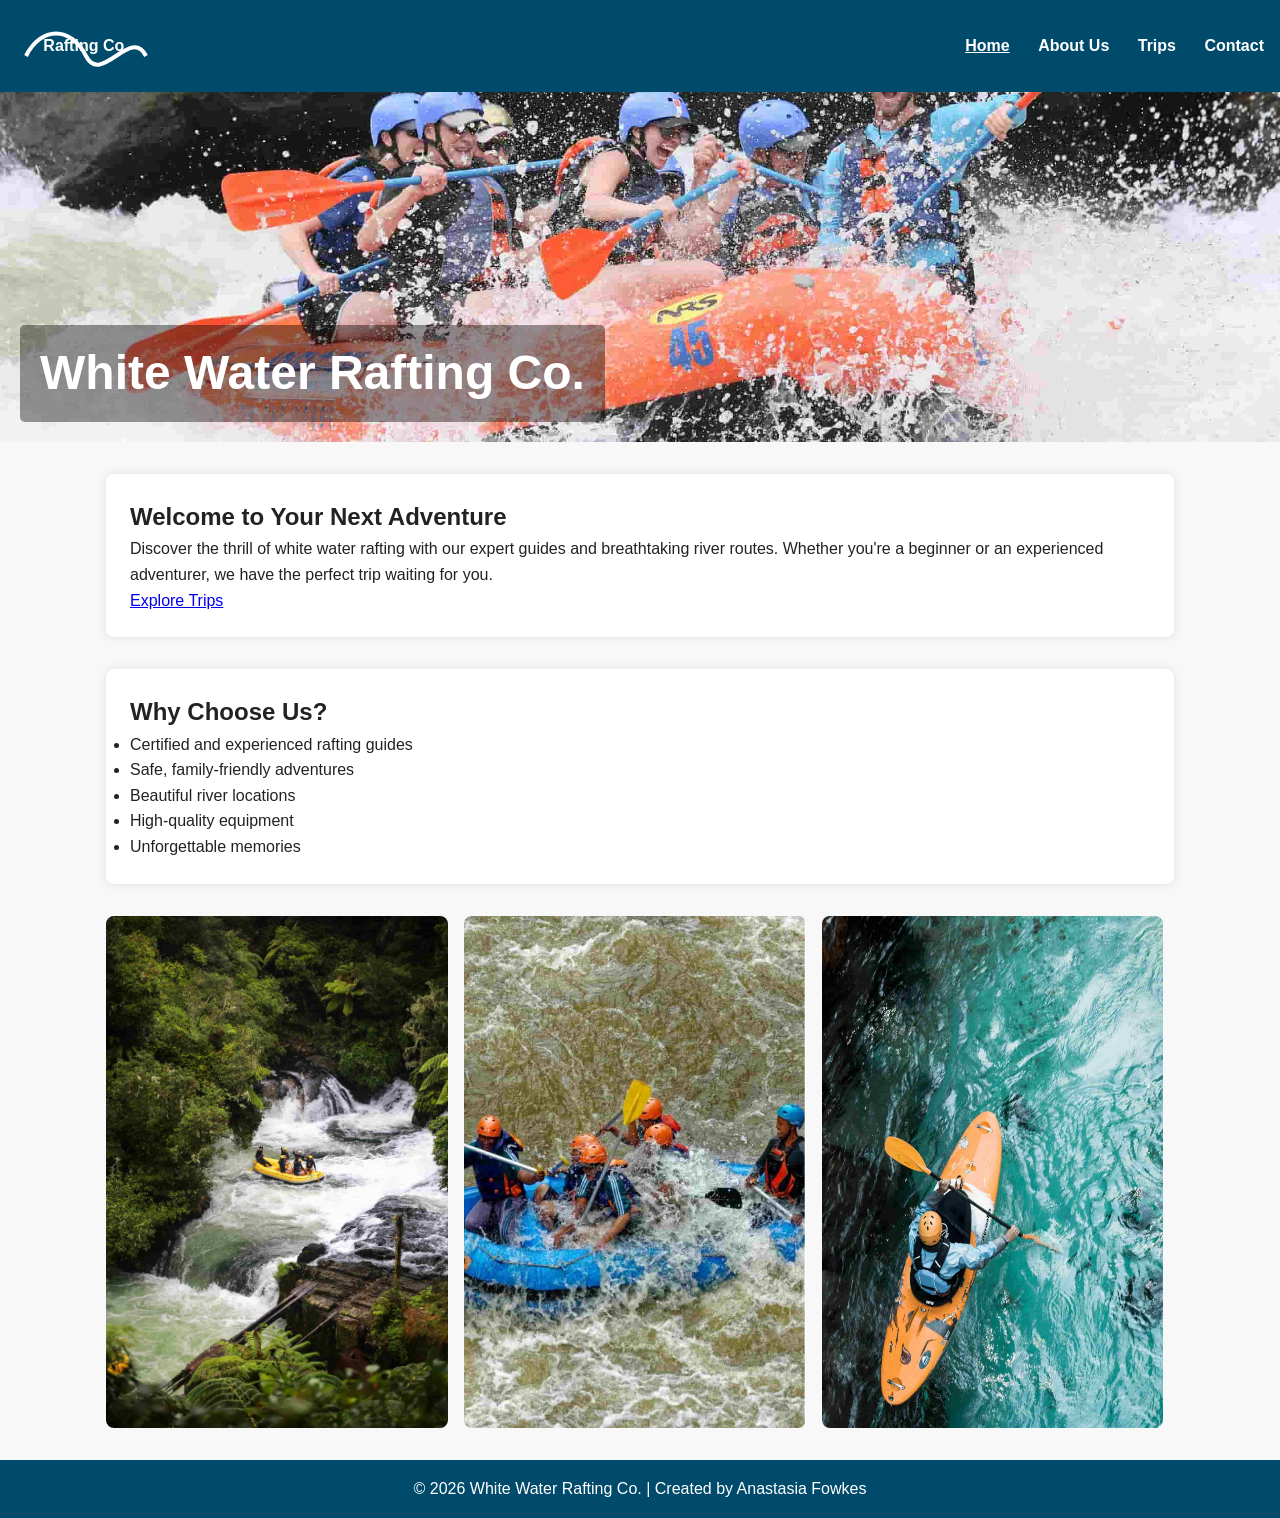
==== wwr/index.html @ e7051688 "rafting website" ====
<!DOCTYPE html>
<html lang="en">

<head>
    <meta charset="UTF-8">
    <title>White Water Rafting Co. | Home</title>
    <meta name="viewport" content="width=device-width, initial-scale=1.0">
    <meta name="description" content="Experience thrilling white water rafting adventures with our certified guides.">
    <link rel="stylesheet" href="styles/styles.css">
</head>

<body>

    <!-- HEADER -->
    <header>
        <img class="logo" src="images/logo.svg" alt="Rafting Company Logo">
        <nav>
            <a href="index.html" class="active">Home</a>
            <a href="about.html">About Us</a>
            <a href="trips.html">Trips</a>
            <a href="contact.html">Contact</a>
        </nav>
    </header>

    <!-- HERO SECTION -->
    <section class="hero">
        <img src="images/hero-rafting.jpg" alt="Rafting adventure on the river">
        <h1>White Water Rafting Co.</h1>
    </section>

    <!-- MAIN CONTENT -->
    <main>

        <section class="box">
            <h2>Welcome to Your Next Adventure</h2>
            <p>
                Discover the thrill of white water rafting with our expert guides and breathtaking river routes.
                Whether you're a beginner or an experienced adventurer, we have the perfect trip waiting for you.
            </p>
            <a class="btn" href="trips.html">Explore Trips</a>
        </section>

        <section class="box">
            <h2>Why Choose Us?</h2>
            <ul>
                <li>Certified and experienced rafting guides</li>
                <li>Safe, family-friendly adventures</li>
                <li>Beautiful river locations</li>
                <li>High-quality equipment</li>
                <li>Unforgettable memories</li>
            </ul>
        </section>

        <section class="adventure-gallery">
            <img src="images/rafting1.jpg" alt="Rafting through rapids">
            <img src="images/rafting2.jpg" alt="Rafting team paddling">
            <img src="images/rafting3.jpg" alt="River canyon view">
        </section>

    </main>

    <!-- FOOTER -->
    <footer>
        <p>&copy; 2026 White Water Rafting Co. | Created by Anastasia Fowkes</p>
    </footer>

</body>

</html>
---- wwr/styles/styles.css ----
/* ===========================
   RESET
=========================== */
* {
    margin: 0;
    padding: 0;
    box-sizing: border-box;
}

body {
    font-family: Arial, sans-serif;
    line-height: 1.6;
    color: #222;
    background-color: #f8f8f8;
}

/* ===========================
   HEADER + NAV
=========================== */
header {
    background-color: #004b6b;
    color: white;
    padding: 1rem;
    display: flex;
    align-items: center;
    justify-content: space-between;
}

header .logo {
    height: 60px;
}

nav a {
    color: white;
    text-decoration: none;
    margin-left: 1.5rem;
    font-weight: bold;
}

nav a:hover,
nav a.active {
    text-decoration: underline;
}

/* ===========================
   HERO SECTION
=========================== */
.hero {
    position: relative;
    width: 100%;
    height: 350px;
    overflow: hidden;
}

.hero img {
    width: 100%;
    height: 100%;
    object-fit: cover;
}

.hero h1 {
    position: absolute;
    bottom: 20px;
    left: 20px;
    color: white;
    font-size: 3rem;
    background: rgba(0, 0, 0, 0.4);
    padding: 10px 20px;
    border-radius: 5px;
}

/* ===========================
   MAIN CONTENT
=========================== */
main {
    max-width: 1100px;
    margin: 2rem auto;
    padding: 0 1rem;
}

.box {
    background: white;
    padding: 1.5rem;
    margin-bottom: 2rem;
    border-radius: 8px;
    box-shadow: 0 0 10px rgba(0, 0, 0, 0.1);
}

/* ===========================
   TEAM SECTION
=========================== */
.team-images,
.adventure-gallery {
    display: flex;
    gap: 1rem;
    margin-top: 1rem;
}

.team-images img,
.adventure-gallery img {
    width: 32%;
    border-radius: 8px;
}

/* ===========================
   TRIPS PAGE
=========================== */
.trip-cards {
    display: grid;
    grid-template-columns: repeat(3, 1fr);
    gap: 1.5rem;
}

.trip-card {
    background: white;
    border-radius: 8px;
    overflow: hidden;
    box-shadow: 0 0 10px rgba(0, 0, 0, 0.1);
}

.trip-card img {
    width: 100%;
    height: 180px;
    object-fit: cover;
}

.trip-card h3 {
    padding: 1rem;
}

.trip-card p {
    padding: 0 1rem 1rem;
}

.trip-card .btn {
    display: block;
    background: #004b6b;
    color: white;
    text-align: center;
    padding: 0.8rem;
    text-decoration: none;
    font-weight: bold;
}

.trip-card .btn:hover {
    background: #006a96;
}

/* ===========================
   CONTACT PAGE
=========================== */
.contact-info {
    display: flex;
    gap: 2rem;
}

.contact-info div {
    flex: 1;
}

form {
    display: flex;
    flex-direction: column;
    gap: 1rem;
}

form input,
form textarea {
    padding: 0.8rem;
    border-radius: 5px;
    border: 1px solid #ccc;
}

form button {
    background: #004b6b;
    color: white;
    padding: 0.8rem;
    border: none;
    border-radius: 5px;
    font-size: 1rem;
}

form button:hover {
    background: #006a96;
}

/* ===========================
   FOOTER
=========================== */
footer {
    background: #004b6b;
    color: white;
    text-align: center;
    padding: 1rem;
    margin-top: 2rem;
}
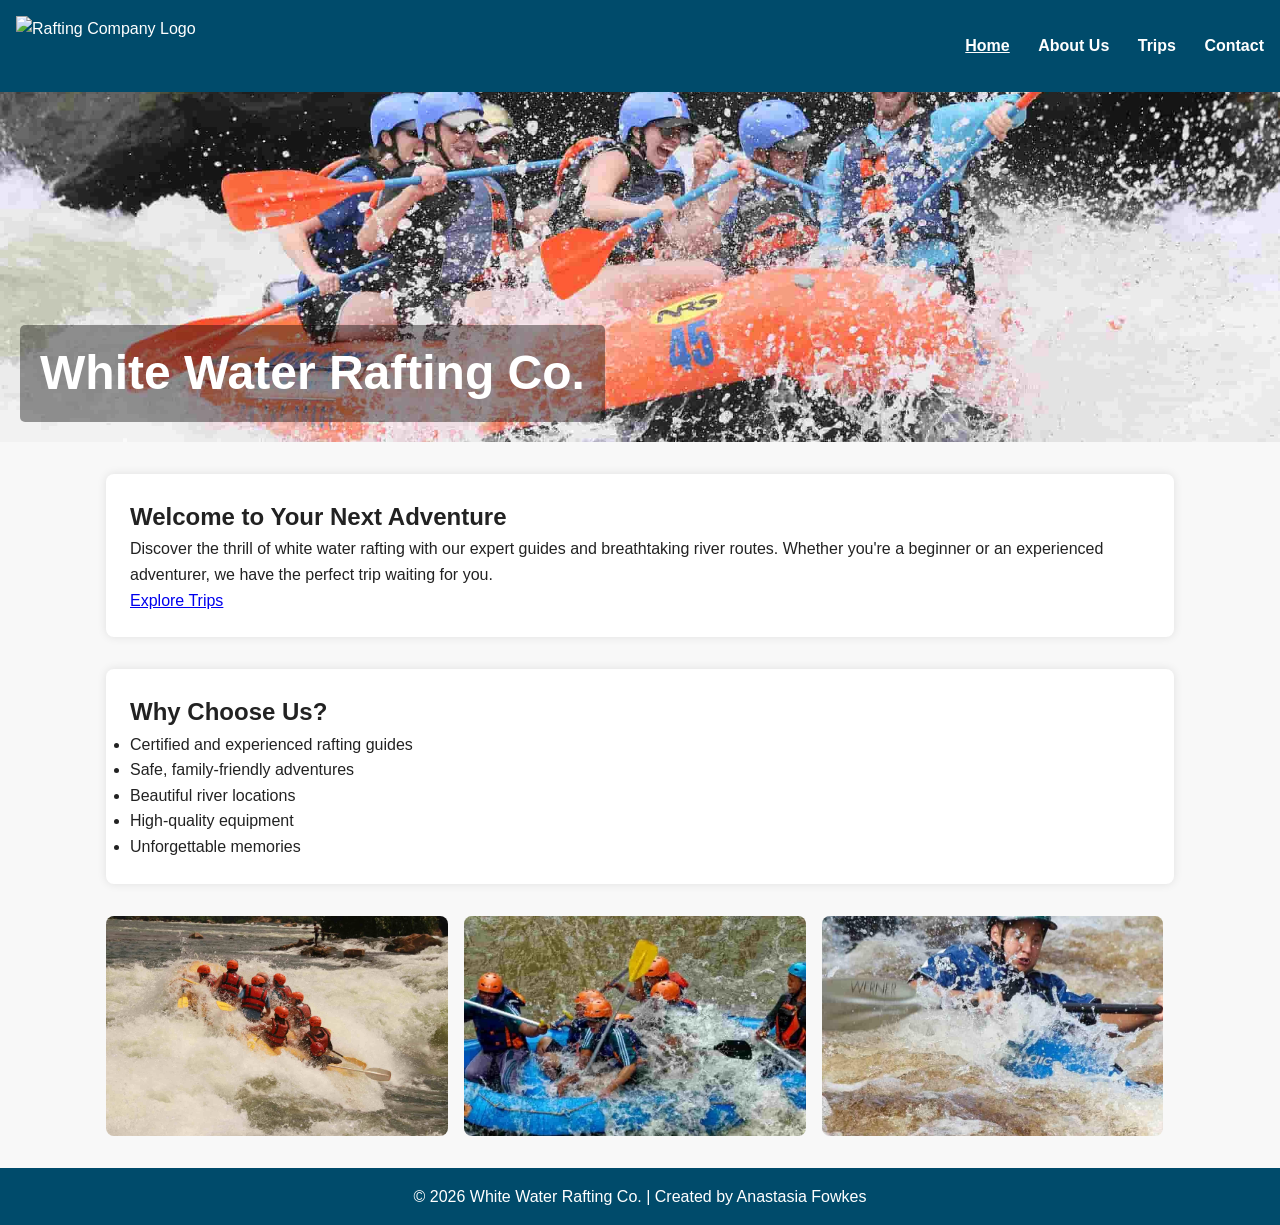
==== commit f5ca720e: "logo updated" ====
--- a/wwr/index.html
+++ b/wwr/index.html
@@ -13,7 +13,7 @@
 
     <!-- HEADER -->
     <header>
-        <img class="logo" src="images/logo.svg" alt="Rafting Company Logo">
+        <img class="logo" src="images/logo-new.svg" alt="Rafting Company Logo">
         <nav>
             <a href="index.html" class="active">Home</a>
             <a href="about.html">About Us</a>
--- a/wwr/styles/styles.css
+++ b/wwr/styles/styles.css
@@ -99,6 +99,8 @@
 .team-images img,
 .adventure-gallery img {
     width: 32%;
+    height: 220px;
+    object-fit: cover;
     border-radius: 8px;
 }
 
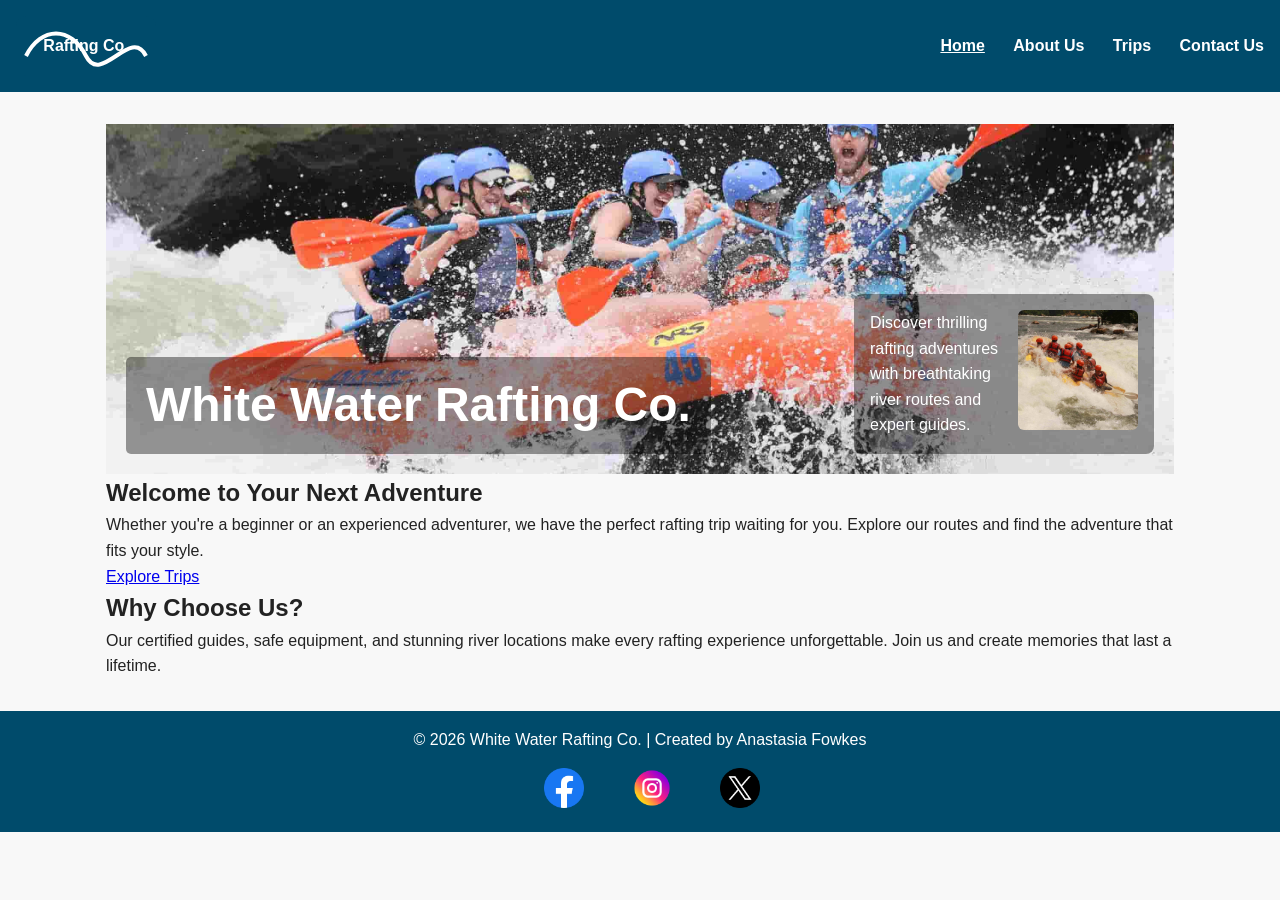
==== commit e912d0f3: "updated interace" ====
--- a/wwr/index.html
+++ b/wwr/index.html
@@ -6,7 +6,8 @@
     <title>White Water Rafting Co. | Home</title>
     <meta name="viewport" content="width=device-width, initial-scale=1.0">
     <meta name="description" content="Experience thrilling white water rafting adventures with our certified guides.">
-    <link rel="stylesheet" href="styles/styles.css">
+    <meta name="author" content="Anastasia Fowkes">
+    <link rel="stylesheet" href="styles/rafting.css">
 </head>
 
 <body>
@@ -18,52 +19,62 @@
             <a href="index.html" class="active">Home</a>
             <a href="about.html">About Us</a>
             <a href="trips.html">Trips</a>
-            <a href="contact.html">Contact</a>
+            <a href="contact.html">Contact Us</a>
         </nav>
     </header>
 
-    <!-- HERO SECTION -->
-    <section class="hero">
-        <img src="images/hero-rafting.jpg" alt="Rafting adventure on the river">
-        <h1>White Water Rafting Co.</h1>
-    </section>
-
-    <!-- MAIN CONTENT -->
     <main>
 
-        <section class="box">
+        <!-- HERO (correct placement inside <main>) -->
+        <div class="hero">
+            <img src="images/hero-rafting.jpg" alt="Rafting adventure on the river">
+
+            <h1>White Water Rafting Co.</h1>
+
+            <article>
+                <img src="images/rafting1.jpg" alt="Rafting group paddling through rapids">
+                <p>Discover thrilling rafting adventures with breathtaking river routes and expert guides.</p>
+            </article>
+        </div>
+
+        <!-- SECTION 1 -->
+        <section>
             <h2>Welcome to Your Next Adventure</h2>
             <p>
-                Discover the thrill of white water rafting with our expert guides and breathtaking river routes.
-                Whether you're a beginner or an experienced adventurer, we have the perfect trip waiting for you.
+                Whether you're a beginner or an experienced adventurer, we have the perfect rafting trip waiting for you.
+                Explore our routes and find the adventure that fits your style.
             </p>
             <a class="btn" href="trips.html">Explore Trips</a>
         </section>
 
-        <section class="box">
+        <!-- SECTION 2 -->
+        <section>
             <h2>Why Choose Us?</h2>
-            <ul>
-                <li>Certified and experienced rafting guides</li>
-                <li>Safe, family-friendly adventures</li>
-                <li>Beautiful river locations</li>
-                <li>High-quality equipment</li>
-                <li>Unforgettable memories</li>
-            </ul>
-        </section>
-
-        <section class="adventure-gallery">
-            <img src="images/rafting1.jpg" alt="Rafting through rapids">
-            <img src="images/rafting2.jpg" alt="Rafting team paddling">
-            <img src="images/rafting3.jpg" alt="River canyon view">
+            <p>
+                Our certified guides, safe equipment, and stunning river locations make every rafting experience unforgettable.
+                Join us and create memories that last a lifetime.
+            </p>
         </section>
 
     </main>
 
     <!-- FOOTER -->
     <footer>
-        <p>&copy; 2026 White Water Rafting Co. | Created by Anastasia Fowkes</p>
+        <p>© 2026 White Water Rafting Co. | Created by Anastasia Fowkes</p>
+
+        <nav class="socialmedia">
+            <a href="https://facebook.com">
+                <img src="images/facebook.png" alt="Facebook icon">
+            </a>
+            <a href="https://instagram.com">
+                <img src="images/instagram.png" alt="Instagram icon">
+            </a>
+            <a href="https://twitter.com">
+                <img src="images/twitter.png" alt="Twitter icon">
+            </a>
+        </nav>
     </footer>
 
 </body>
 
-</html>+</html>
--- a/wwr/styles/rafting.css
+++ b/wwr/styles/rafting.css
@@ -0,0 +1,249 @@
+/* ===========================
+   CSS VARIABLES
+=========================== */
+:root {
+    --primary-color: #004b6b;
+    --accent-color: #006a96;
+    --light-bg: #f8f8f8;
+    --text-dark: #222;
+}
+
+/* ===========================
+   RESET
+=========================== */
+* {
+    margin: 0;
+    padding: 0;
+    box-sizing: border-box;
+}
+
+body {
+    font-family: Arial, sans-serif;
+    line-height: 1.6;
+    color: var(--text-dark);
+    background-color: var(--light-bg);
+}
+
+/* ===========================
+   HEADER + NAV
+=========================== */
+header {
+    background-color: var(--primary-color);
+    color: white;
+    padding: 1rem;
+    display: flex;
+    align-items: center;
+    justify-content: space-between;
+}
+
+header .logo {
+    height: 60px;
+}
+
+nav a {
+    color: white;
+    text-decoration: none;
+    margin-left: 1.5rem;
+    font-weight: bold;
+}
+
+nav a:hover,
+nav a.active {
+    text-decoration: underline;
+}
+
+/* ===========================
+   HERO SECTION
+=========================== */
+.hero {
+    position: relative;
+    width: 100%;
+    height: 350px;
+    overflow: hidden;
+}
+
+.hero img {
+    width: 100%;
+    height: 100%;
+    object-fit: cover;
+}
+
+.hero h1 {
+    position: absolute;
+    bottom: 20px;
+    left: 20px;
+    color: white;
+    font-size: 3rem;
+    background: rgba(0, 0, 0, 0.4);
+    padding: 10px 20px;
+    border-radius: 5px;
+}
+
+/* HERO ARTICLE (required for audit) */
+.hero article {
+    position: absolute;
+    bottom: 20px;
+    right: 20px;
+    background: rgba(0,0,0,0.4);
+    padding: 1rem;
+    border-radius: 8px;
+    width: 300px;
+    color: white;
+}
+
+.hero article img {
+    float: right;
+    width: 120px;
+    height: 120px;
+    object-fit: cover;
+    margin-left: 1rem;
+    border-radius: 6px;
+}
+
+/* ===========================
+   MAIN CONTENT
+=========================== */
+main {
+    max-width: 1100px;
+    margin: 2rem auto;
+    padding: 0 1rem;
+}
+
+.box {
+    background: white;
+    padding: 1.5rem;
+    margin-bottom: 2rem;
+    border-radius: 8px;
+    box-shadow: 0 0 10px rgba(0, 0, 0, 0.1);
+}
+
+/* ===========================
+   TEAM & ADVENTURE GALLERY
+=========================== */
+.team-images,
+.adventure-gallery {
+    display: flex;
+    gap: 1rem;
+    margin-top: 1rem;
+}
+
+.team-images img,
+.adventure-gallery img {
+    width: 32%;
+    height: 220px;
+    object-fit: cover;
+    border-radius: 8px;
+}
+
+/* ===========================
+   TRIPS PAGE
+=========================== */
+.trip-cards {
+    display: grid;
+    grid-template-columns: repeat(3, 1fr);
+    gap: 1.5rem;
+}
+
+.trip-card {
+    background: white;
+    border-radius: 8px;
+    overflow: hidden;
+    box-shadow: 0 0 10px rgba(0, 0, 0, 0.1);
+}
+
+.trip-card img {
+    width: 100%;
+    height: 180px;
+    object-fit: cover;
+}
+
+.trip-card h3 {
+    padding: 1rem;
+}
+
+.trip-card p {
+    padding: 0 1rem 1rem;
+}
+
+.trip-card .btn {
+    display: block;
+    background: var(--primary-color);
+    color: white;
+    text-align: center;
+    padding: 0.8rem;
+    text-decoration: none;
+    font-weight: bold;
+}
+
+.trip-card .btn:hover {
+    background: var(--accent-color);
+}
+
+/* ===========================
+   CONTACT PAGE
+=========================== */
+.contact-info {
+    display: flex;
+    gap: 2rem;
+}
+
+.contact-info div {
+    flex: 1;
+}
+
+form {
+    display: flex;
+    flex-direction: column;
+    gap: 1rem;
+}
+
+form input,
+form textarea {
+    padding: 0.8rem;
+    border-radius: 5px;
+    border: 1px solid #ccc;
+}
+
+form button {
+    background: var(--primary-color);
+    color: white;
+    padding: 0.8rem;
+    border: none;
+    border-radius: 5px;
+    font-size: 1rem;
+}
+
+form button:hover {
+    background: var(--accent-color);
+}
+
+/* ===========================
+   FOOTER
+=========================== */
+footer {
+    background: var(--primary-color);
+    color: white;
+    text-align: center;
+    padding: 1rem;
+    margin-top: 2rem;
+}
+
+/* ===========================
+   SOCIAL MEDIA ICONS
+=========================== */
+footer nav.socialmedia {
+    margin-top: 1rem;
+    display: flex;
+    justify-content: center;
+    gap: 1.5rem;
+}
+
+footer nav.socialmedia a {
+    text-decoration: none;
+}
+
+footer nav.socialmedia img {
+    width: 40px;
+    height: 40px;
+    object-fit: contain;
+}
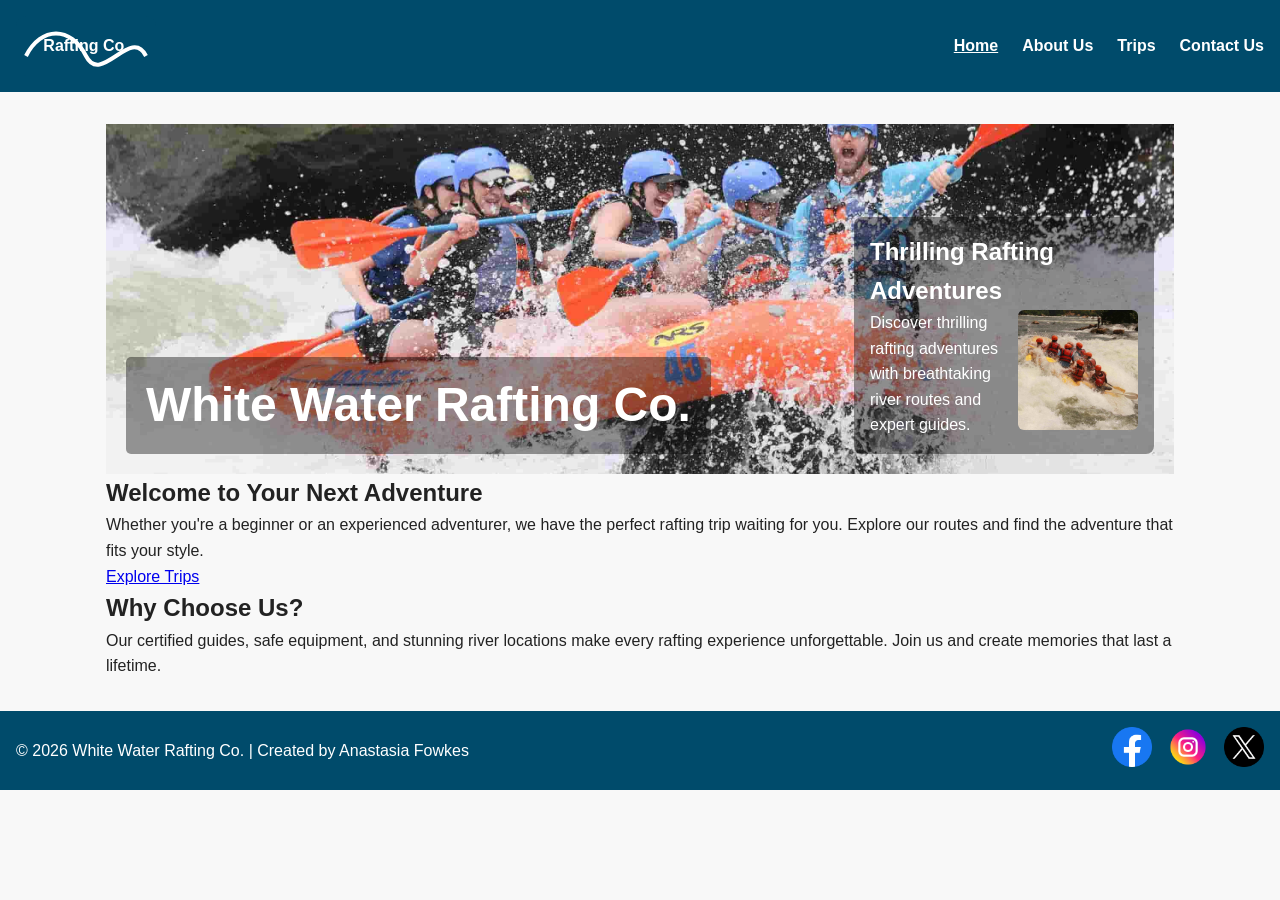
==== commit 34e24ccc: "article+h2" ====
--- a/wwr/index.html
+++ b/wwr/index.html
@@ -32,9 +32,11 @@
             <h1>White Water Rafting Co.</h1>
 
             <article>
-                <img src="images/rafting1.jpg" alt="Rafting group paddling through rapids">
-                <p>Discover thrilling rafting adventures with breathtaking river routes and expert guides.</p>
+               <h2>Thrilling Rafting Adventures</h2>
+               <img src="images/rafting1.jpg" alt="A group of white water rafters in bright red life jackets and helmets paddling through a fast river with churning whitewater, rocky riverbanks, and green trees in the background, creating an exciting and energetic adventure scene">
+               <p>Discover thrilling rafting adventures with breathtaking river routes and expert guides.</p>
             </article>
+
         </div>
 
         <!-- SECTION 1 -->
--- a/wwr/styles/rafting.css
+++ b/wwr/styles/rafting.css
@@ -1,5 +1,6 @@
 /* ===========================
    CSS VARIABLES
+   ORIGINAL CODE
 =========================== */
 :root {
     --primary-color: #004b6b;
@@ -10,6 +11,7 @@
 
 /* ===========================
    RESET
+   ORIGINAL CODE
 =========================== */
 * {
     margin: 0;
@@ -26,35 +28,69 @@
 
 /* ===========================
    HEADER + NAV
-=========================== */
+   CHANGED FROM ORIGINAL
+=========================== */
+
+/* ORIGINAL:
+header {
+    display: flex;
+    align-items: center;
+    justify-content: space-between;
+}
+
+CHANGED:
+The assignment requires CSS Grid for the header.
+*/
 header {
     background-color: var(--primary-color);
     color: white;
     padding: 1rem;
-    display: flex;
+
+    /* CHANGED: Header now uses CSS Grid instead of Flexbox. */
+    display: grid;
+
+    /* CHANGED: Logo and navigation are placed in two columns. */
+    grid-template-columns: auto 1fr;
+
     align-items: center;
-    justify-content: space-between;
 }
 
 header .logo {
     height: 60px;
 }
 
-nav a {
+/* CHANGED:
+The navigation now uses Flexbox as required by the assignment.
+*/
+header nav {
+    display: flex;
+
+    /* CHANGED: Places the navigation links horizontally on the right. */
+    justify-content: flex-end;
+
+    /* CHANGED: Creates space between navigation links. */
+    gap: 1.5rem;
+}
+
+header nav a {
     color: white;
     text-decoration: none;
-    margin-left: 1.5rem;
+
+    /* CHANGED: Margin-left from the original was removed
+       because gap is now used by Flexbox. */
     font-weight: bold;
 }
 
-nav a:hover,
-nav a.active {
+header nav a:hover,
+header nav a.active {
     text-decoration: underline;
 }
 
 /* ===========================
    HERO SECTION
-=========================== */
+   ORIGINAL CODE
+=========================== */
+
 .hero {
     position: relative;
     width: 100%;
@@ -62,7 +98,7 @@
     overflow: hidden;
 }
 
-.hero img {
+.hero>img {
     width: 100%;
     height: 100%;
     object-fit: cover;
@@ -79,12 +115,11 @@
     border-radius: 5px;
 }
 
-/* HERO ARTICLE (required for audit) */
 .hero article {
     position: absolute;
     bottom: 20px;
     right: 20px;
-    background: rgba(0,0,0,0.4);
+    background: rgba(0, 0, 0, 0.4);
     padding: 1rem;
     border-radius: 8px;
     width: 300px;
@@ -102,24 +137,116 @@
 
 /* ===========================
    MAIN CONTENT
-=========================== */
+   ORIGINAL CODE
+=========================== */
+
 main {
     max-width: 1100px;
     margin: 2rem auto;
     padding: 0 1rem;
 }
 
-.box {
-    background: white;
-    padding: 1.5rem;
-    margin-bottom: 2rem;
-    border-radius: 8px;
-    box-shadow: 0 0 10px rgba(0, 0, 0, 0.1);
-}
-
-/* ===========================
-   TEAM & ADVENTURE GALLERY
-=========================== */
+/* ===========================
+   HISTORY SECTION
+   CHANGED FROM ORIGINAL
+=========================== */
+
+/* ORIGINAL:
+There was no .history layout.
+
+CHANGED:
+The History section now uses CSS Grid to arrange
+the heading, image, and text according to the assignment.
+*/
+.history {
+    display: grid;
+
+    /* CHANGED: Two columns are created for the image and text. */
+    grid-template-columns: 1fr 1fr;
+
+    gap: 2rem;
+    align-items: center;
+    margin: 3rem 0;
+}
+
+/* CHANGED:
+The heading spans both columns.
+*/
+.history h2 {
+    grid-column: 1 / -1;
+    text-align: center;
+}
+
+/* CHANGED:
+The History image is sized to fit the grid layout.
+*/
+.history img {
+    width: 100%;
+    height: 250px;
+    object-fit: cover;
+}
+
+/* ===========================
+   ADVENTURES SECTION
+   CHANGED FROM ORIGINAL
+=========================== */
+
+/* ORIGINAL:
+The original page did not have an .adventures layout.
+
+CHANGED:
+Five figures are arranged horizontally using Flexbox.
+*/
+.adventures {
+    display: flex;
+
+    /* CHANGED: Allows the figures to fit on smaller screens. */
+    flex-wrap: wrap;
+
+    justify-content: center;
+    gap: 1rem;
+    margin: 3rem 0;
+}
+
+/* CHANGED:
+The section heading takes the full width above the images.
+*/
+.adventures h2 {
+    width: 100%;
+    text-align: center;
+    margin-bottom: 1rem;
+}
+
+/* CHANGED:
+Each adventure is now a figure containing an image and caption.
+*/
+.adventures figure {
+    flex: 1 1 180px;
+    text-align: center;
+}
+
+/* CHANGED:
+Adventure images are styled to fit evenly in the row.
+*/
+.adventures img {
+    width: 100%;
+    height: 160px;
+    object-fit: cover;
+}
+
+/* CHANGED:
+Styles the required figcaption elements.
+*/
+.adventures figcaption {
+    font-weight: bold;
+    margin-top: 0.5rem;
+}
+
+/* ===========================
+   OLD TEAM & ADVENTURE GALLERY
+   ORIGINAL CODE
+=========================== */
+
 .team-images,
 .adventure-gallery {
     display: flex;
@@ -137,7 +264,9 @@
 
 /* ===========================
    TRIPS PAGE
-=========================== */
+   ORIGINAL CODE
+=========================== */
+
 .trip-cards {
     display: grid;
     grid-template-columns: repeat(3, 1fr);
@@ -181,7 +310,10 @@
 
 /* ===========================
    CONTACT PAGE
-=========================== */
+   ORIGINAL CODE
+=========================== */
+
+
 .contact-info {
     display: flex;
     gap: 2rem;
@@ -216,26 +348,54 @@
 form button:hover {
     background: var(--accent-color);
 }
+section figure img {
+    width: 250px;
+    height: auto;
+    border-radius: 10px;
+}
 
 /* ===========================
    FOOTER
-=========================== */
+   CHANGED FROM ORIGINAL
+=========================== */
+
+/* ORIGINAL:
+footer {
+    text-align: center;
+}
+
+CHANGED:
+The footer now uses Flexbox so the text stays on the left
+and the social media icons are arranged on the right.
+*/
 footer {
     background: var(--primary-color);
     color: white;
-    text-align: center;
     padding: 1rem;
     margin-top: 2rem;
+
+    /* CHANGED: Footer now uses Flexbox. */
+    display: flex;
+
+    /* CHANGED: Places text on the left and social icons on the right. */
+    justify-content: space-between;
+
+    align-items: center;
 }
 
 /* ===========================
    SOCIAL MEDIA ICONS
-=========================== */
+   CHANGED FROM ORIGINAL
+=========================== */
+
 footer nav.socialmedia {
-    margin-top: 1rem;
-    display: flex;
-    justify-content: center;
-    gap: 1.5rem;
+    /* CHANGED: Social icons are arranged horizontally. */
+    display: flex;
+
+    /* CHANGED: Keeps the icons on the right side. */
+    justify-content: flex-end;
+
+    gap: 1rem;
 }
 
 footer nav.socialmedia a {
@@ -246,4 +406,4 @@
     width: 40px;
     height: 40px;
     object-fit: contain;
-}
+}
